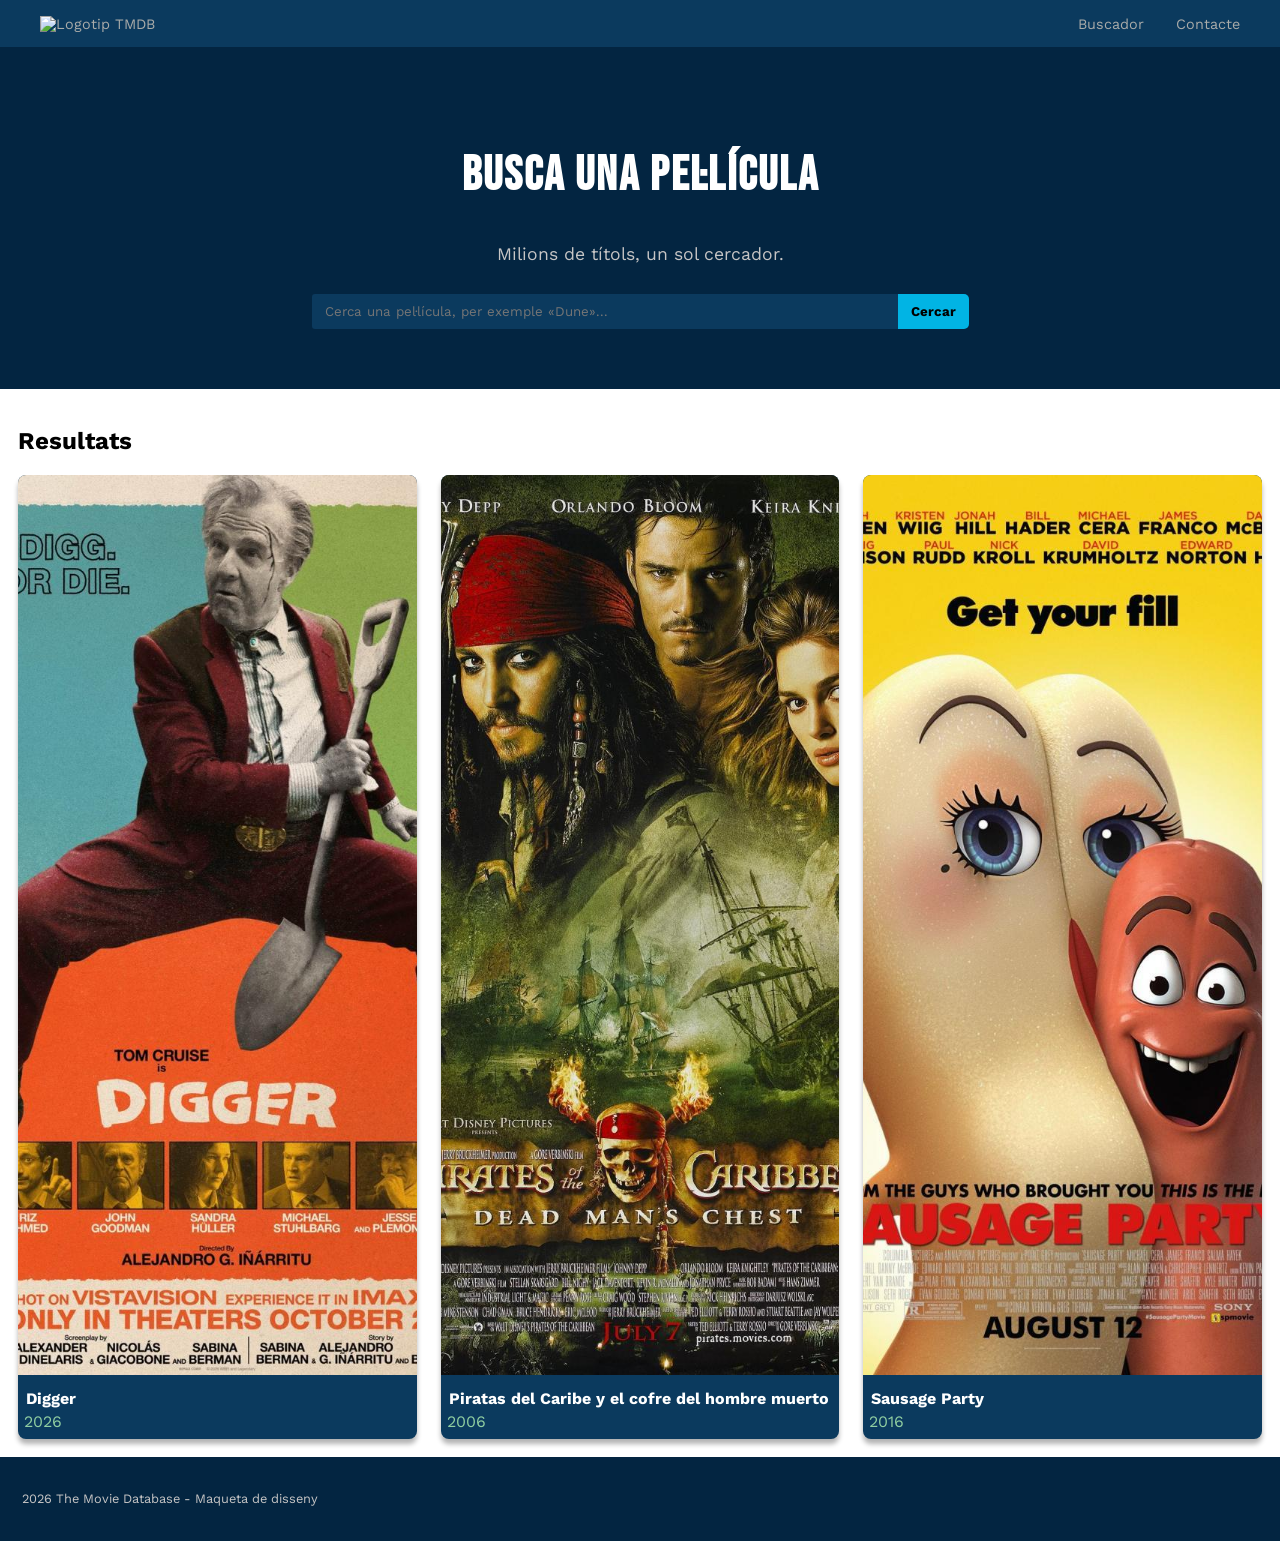
==== Act 4/html/index.html @ f565e317 "commit" ====
<!DOCTYPE html>
<html lang="ca">

<head>
    <meta charset="UTF-8">
    <meta name="viewport" content="width=device-width, initial-scale=1.0">
    <meta name="description" content="Cercador de pel·lícules de The Movie Database">
    <link rel="icon" type="image/png" href="../img/favicon.png">
    <link rel="preconnect" href="https://fonts.googleapis.com">
    <link rel="preconnect" href="https://fonts.gstatic.com" crossorigin>
    <link
        href="https://fonts.googleapis.com/css2?family=Bebas+Neue&family=Work+Sans:ital,wght@0,100..900;1,100..900&display=swap"
        rel="stylesheet">
    <link rel="stylesheet" href="../css/estils.css">
    <title>TMDB</title>
</head>

<body>

    <header>
        <nav>
            <a href="index.html">
                <img src="https://www.themoviedb.org/assets/v4/logos/v2/blue_short-8e7b30f73a4020692ccca9c88bafe5dcb6f8a62a4c6bc55cd9ba82bb2cd95f6c.svg"
                    alt="Logotip TMDB" height="25">
            </a>
            <ul>
                <li><a href="index.html">Buscador</a></li>
                <li><a href="contacte.html">Contacte</a></li>
            </ul>
        </nav>
    </header>

    <main>
        <section class="buscador">
            <h1>BUSCA UNA PEL·LÍCULA</h1>
            <p>Milions de títols, un sol cercador.</p>
            <form action="https://www.themoviedb.org/search" method="get">
                <input type="text" name="query" placeholder="Cerca una pel·lícula, per exemple «Dune»..." ><button type="submit">Cercar</button>
                
            </form>
        </section>

        <section class="pelicules">
            <h2>Resultats</h2>

            <div class="resultats">
                <article class="targeta">
                    <img src="../img/digger.jpg" alt="Pòster de Digger" height="200">
                    <h3>Digger</h3>
                    <p>2026</p>
                </article>

                <article class="targeta">
                    <img src="../img/pirates_of_the_caribbean.jpg"
                        alt="Pòster de Piratas del Caribe y el cofre del hombre muerto" height="200">
                    <h3>Piratas del Caribe y el cofre del hombre muerto</h3>
                    <p>2006</p>
                </article>

                <article class="targeta">
                    <img src="../img/sausage-party.png" alt="Pòster de Sausage Party" height="200">
                    <h3>Sausage Party</h3>
                    <p>2016</p>
                </article>
            </div>
        </section>
    </main>

    <footer>
        <p>2026 The Movie Database - Maqueta de disseny</p>
    </footer>

</body>

</html>
---- Act 4/css/estils.css ----
/* ===== DISTRIBUCIÓ (codi donat, no el modifiqueu) ===== */
nav { display: flex; justify-content: space-between; align-items: center; }
nav ul { display: flex; gap: 32px; }
.resultats { display: flex; gap: 24px; }
.targeta { flex: 1; }


/* ===== ELS VOSTRES ESTILS ===== */

body {
    margin: 0;
    font-family: "Work Sans", sans-serif;
}

header {
    background-color: #0b3a5e;
    padding: 14px 40px;
}

nav ul {
    margin: 0;
    padding: 0;
    list-style: none;
}

nav a {
    color: #a9aba9;
    text-decoration: none;
    font-size: 0.9rem;
}

nav a:hover {
    color: #01b4e4;
}

.buscador {
    background-color: #032541;
    color: #ffffff;
    text-align: center;
    padding: 60px 20px;
}

h1 {
    font-family: "Bebas Neue", sans-serif;
    font-size: 3rem;
    text-transform: uppercase;
    letter-spacing: 2px;
}

.buscador p {
    font-size: 1.1rem;
    color: #c6c5c5;
    display: block;
    margin-bottom: 30px;
}

.buscador form {
    max-width: 800px;
    margin: 0 auto;
}

.buscador input {
    width: 70%;
    border: none;
    background-color: #0b3a5e;
    color: #ffffff;
    padding: 10px 13px;
    border-radius: 3px 0 0 3px ;
}

.buscador button {
    background-color: #01b4e4;
    border: none;
    font-weight: bold;
    padding: 10px 13px;
    border-radius: 0 5px 5px 0;
}

.buscador input,
.buscador button {
    font-family: inherit;
}

.pelicules {
    padding: 18px;
}

.pelicules h2 {
    margin-bottom: 20px;
}
.targeta h3 {
    color: #ffffff;
    font-size: 1rem;
    padding: 0 8px;
    margin: 10px 0 2px 0;
}

.targeta {
    background-color: #0b3a5e;
    border-radius: 8px;
    box-shadow: 0 5px 5px rgba(0, 0, 0, 0.3);
}

.targeta img {
    width: 100%;
    height: 900px;/*no se per que pero les imatges meves necesitan molt si no es tallen*/
    object-fit: cover;
    border-radius: 8px 8px 0 0;
}

.targeta p {
    color: #90cea1;
    padding: 0 6px;
    margin-top: 4px;
    margin-bottom: 8px;
}

footer {
    background-color: #032541;
    color: #c6c5c5;
    font-size: 0.8rem;
    padding: 22px;
}
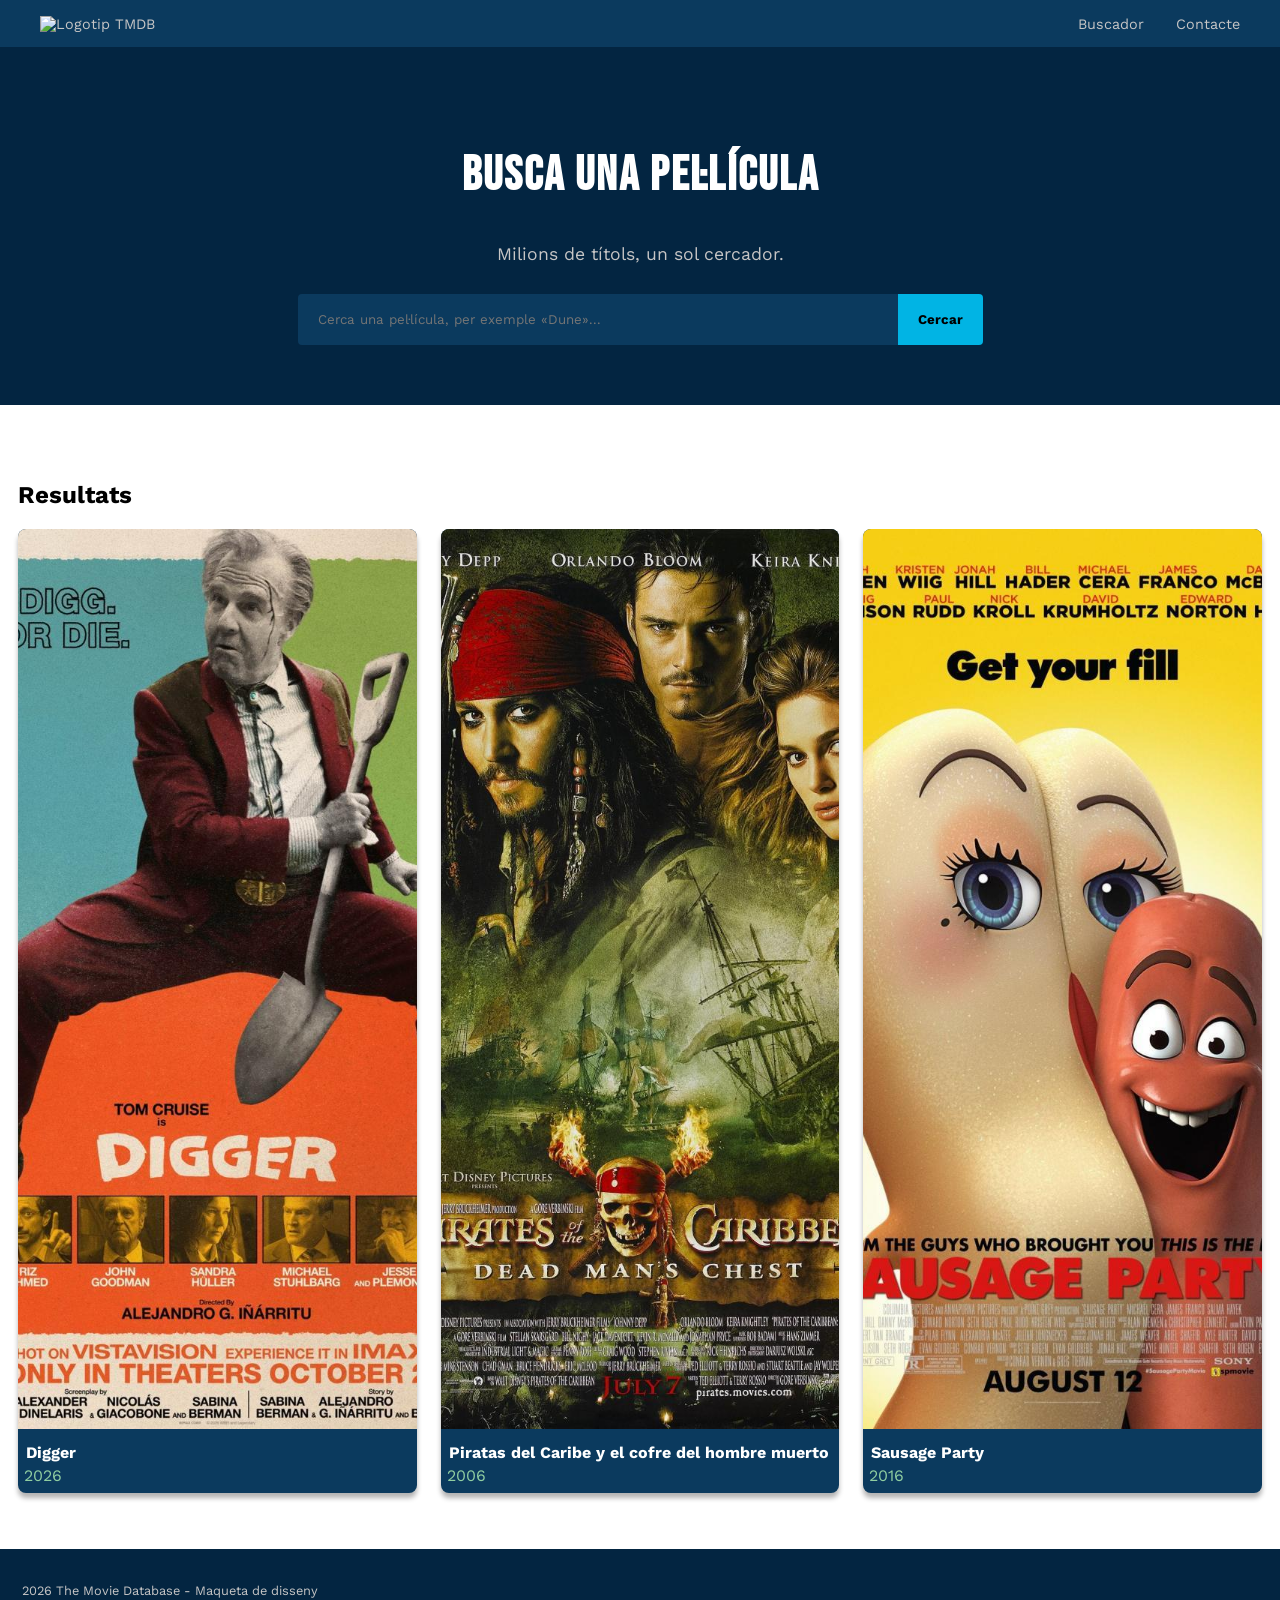
==== commit 734b2207: "commit" ====
--- a/Act 4/html/index.html
+++ b/Act 4/html/index.html
@@ -35,11 +35,12 @@
             <h1>BUSCA UNA PEL·LÍCULA</h1>
             <p>Milions de títols, un sol cercador.</p>
             <form action="https://www.themoviedb.org/search" method="get">
-                <input type="text" name="query" placeholder="Cerca una pel·lícula, per exemple «Dune»..." ><button type="submit">Cercar</button>
-                
+                <input type="text" name="query" placeholder="Cerca una pel·lícula, per exemple «Dune»..."><button
+                    type="submit">Cercar</button>
+
             </form>
         </section>
-
+        <br><br>
         <section class="pelicules">
             <h2>Resultats</h2>
 
@@ -64,6 +65,7 @@
                 </article>
             </div>
         </section>
+        <br><br>
     </main>
 
     <footer>
--- a/Act 4/css/estils.css
+++ b/Act 4/css/estils.css
@@ -24,7 +24,7 @@
 }
 
 nav a {
-    color: #a9aba9;
+    color: #c6c5c5;
     text-decoration: none;
     font-size: 0.9rem;
 }
@@ -64,16 +64,16 @@
     border: none;
     background-color: #0b3a5e;
     color: #ffffff;
-    padding: 10px 13px;
-    border-radius: 3px 0 0 3px ;
+    padding: 18px 20px;
+    border-radius: 4px 0 0 4px ;
 }
 
 .buscador button {
     background-color: #01b4e4;
     border: none;
     font-weight: bold;
-    padding: 10px 13px;
-    border-radius: 0 5px 5px 0;
+    padding: 18px 20px;
+    border-radius: 0 4px 4px 0;
 }
 
 .buscador input,
@@ -103,7 +103,7 @@
 
 .targeta img {
     width: 100%;
-    height: 900px;/*no se per que pero les imatges meves necesitan molt si no es tallen*/
+    height: 900px;/*no se per que pero les imatges meves necesitan molt si no es tallen, yo posaria 250 pero es que no es veu i no se*/
     object-fit: cover;
     border-radius: 8px 8px 0 0;
 }
